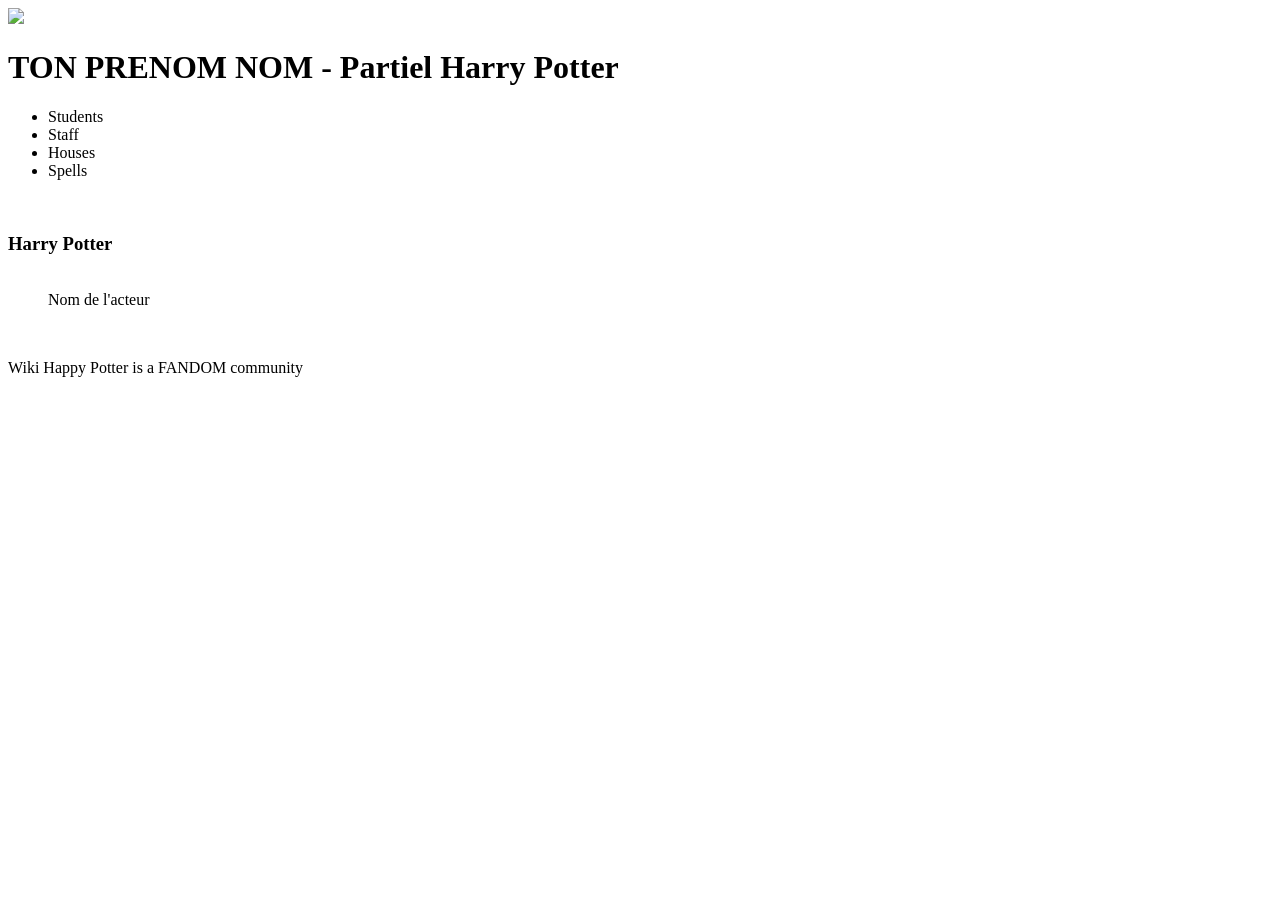
==== details.html @ 271e425f "Initial commit / partie 1" ====
<!DOCTYPE html>
<html lang="en">
  <head>
    <meta charset="UTF-8" />
    <meta name="viewport" content="width=device-width, initial-scale=1.0" />
        <link rel="stylesheet" href="./css/style.css" />
    <title>TON PRENOM NOM - Partiel Harry Potter</title>
  </head>
  <body class="page_perso">
    <header class="header">
      <div class="header__right">
        <a href="index.html">
        <img src="./images/logo/logo.png" />
    </a>
 </div>
      <div class="header__left">
        <h1>TON PRENOM NOM - Partiel Harry Potter</h1>
        <ul>
          <li>Students</li>
          <li>Staff</li>
          <li>Houses</li>
          <li>Spells</li>
        </ul>
        <img src="./images/menu.png" alt="" srcset="" />
      </div>
    </header>
    <main>
      <section>
        <h3>Harry Potter</h3>
        <div class="perso">
          <figure class="perso__left">
            <img src="./images/characters/harry.webp" alt="" srcset="" />
            <figcaption>Nom de l'acteur</figcaption>
          </figure>
          <div class="perso__right">
            
        </div>
      </section>
      <section class="house__perso">
        <img src="./images/logo/Gryffindor.png" alt="" srcset="" />
      </section>
    </main>
    <footer>
      <p>Wiki Happy Potter is a FANDOM community</p>
    </footer>
  </body>
</html>
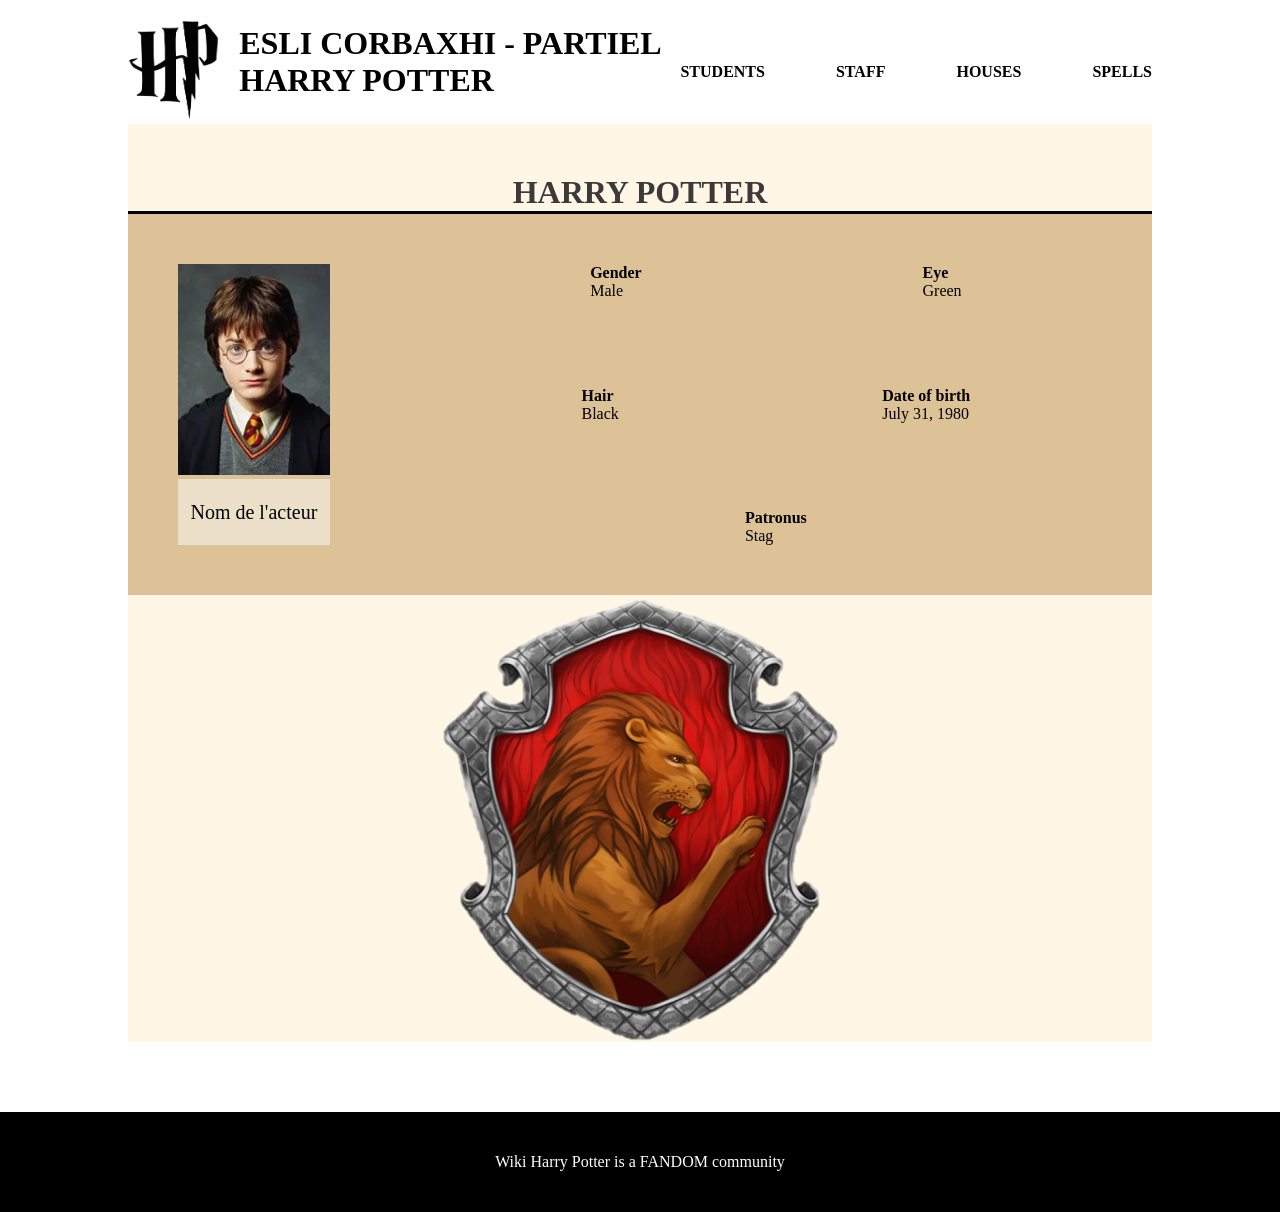
==== commit 7dc5774e: "Ajout de la partie 2 du TP, détails et hover" ====
--- a/details.html
+++ b/details.html
@@ -3,25 +3,25 @@
   <head>
     <meta charset="UTF-8" />
     <meta name="viewport" content="width=device-width, initial-scale=1.0" />
-        <link rel="stylesheet" href="./css/style.css" />
-    <title>TON PRENOM NOM - Partiel Harry Potter</title>
+        <link rel="stylesheet" href="./style.css" />
+    <title>ESLI CORBAXHI - Partiel Harry Potter</title>
   </head>
   <body class="page_perso">
     <header class="header">
       <div class="header__right">
         <a href="index.html">
-        <img src="./images/logo/logo.png" />
+        <img src="./logo.png" />
     </a>
  </div>
       <div class="header__left">
-        <h1>TON PRENOM NOM - Partiel Harry Potter</h1>
+        <h1>ESLI CORBAXHI - Partiel Harry Potter</h1>
         <ul>
           <li>Students</li>
           <li>Staff</li>
           <li>Houses</li>
           <li>Spells</li>
         </ul>
-        <img src="./images/menu.png" alt="" srcset="" />
+        <img src="./menu.png" alt="" srcset="" />
       </div>
     </header>
     <main>
@@ -29,19 +29,44 @@
         <h3>Harry Potter</h3>
         <div class="perso">
           <figure class="perso__left">
-            <img src="./images/characters/harry.webp" alt="" srcset="" />
+            <img src="./harry.webp" alt="" srcset="" />
             <figcaption>Nom de l'acteur</figcaption>
           </figure>
           <div class="perso__right">
-            
-        </div>
+  <div>
+    <div>
+      <p class="attr">Gender</p>
+      <p>Male</p>
+    </div>
+    <div>
+      <p class="attr">Eye</p>
+      <p>Green</p>
+    </div>
+  </div>
+  <div>
+    <div>
+      <p class="attr">Hair</p>
+      <p>Black</p>
+    </div>
+    <div>
+      <p class="attr">Date of birth</p>
+      <p>July 31, 1980</p>
+    </div>
+  </div>
+  <div>
+    <div>
+      <p class="attr">Patronus</p>
+      <p>Stag</p>
+    </div>
+  </div>
+</div>
       </section>
       <section class="house__perso">
-        <img src="./images/logo/Gryffindor.png" alt="" srcset="" />
+        <img src="./Gryffindor.png" alt="" srcset="" />
       </section>
     </main>
     <footer>
-      <p>Wiki Happy Potter is a FANDOM community</p>
+      <p>Wiki Harry Potter is a FANDOM community</p>
     </footer>
   </body>
 </html>
--- a/style.css
+++ b/style.css
@@ -0,0 +1,225 @@
+:root {
+  --light: #fff6e6;
+  --darkGrey: #3a3a3a;
+  --gold: #b99049;
+  --red: #b71713;
+  --green: #124b10;
+  --blue: #078cb1;
+  --yellow: #e1b50c;
+}
+
+@font-face {
+  font-family: "Rubik";
+  src: url("./../font/Rubik-Regular.ttf");
+}
+@font-face {
+  font-family: "Rubik";
+  src: url("./../font/Rubik-Bold.ttf");
+  font-weight: bold;
+}
+* {
+  margin: 0;
+  padding: 0;
+}
+
+body {
+  background: url("./../images/bgHP.webp") repeat;
+  font-family: "Rubik";
+}
+
+main {
+  background-color: var(--light);
+  max-width: 1024px;
+  margin: auto;
+  margin-bottom: 70px;
+}
+main h3 {
+  text-transform: uppercase;
+  border-bottom: 3px solid black;
+  text-align: center;
+  color: var(--DarkGrey, #3a3a3a);
+  text-align: center;
+  font-family: Rubik;
+  font-size: 32px;
+  font-style: normal;
+  font-weight: 700;
+  line-height: normal;
+  padding-top: 10px;
+}
+main h2 {
+  color: var(--DarkGrey, #3a3a3a);
+  text-align: center;
+  font-family: Roboto;
+  font-size: 40px;
+  font-style: normal;
+  font-weight: 400;
+  line-height: normal;
+  margin-bottom: 54px;
+}
+
+footer {
+  background-color: #000;
+  height: 100px;
+  display: flex;
+  justify-content: center;
+  align-items: center;
+}
+footer p {
+  text-align: center;
+  color: #fff;
+}
+
+.header {
+  display: flex;
+  max-width: 1024px;
+  margin: auto;
+  margin-top: 20px;
+}
+.header h1 {
+  margin-bottom: 20px;
+}
+.header__right img {
+  height: 100px;
+  margin-right: 20px;
+}
+.header__left {
+  width: 100%;
+  display: flex;
+  align-items: center;
+  text-transform: uppercase;
+}
+.header__left ul {
+  display: flex;
+  justify-content: space-between;
+  width: 80%;
+}
+.header__left ul li {
+  list-style: none;
+  font-weight: bold;
+}
+.header__left img {
+  display: none;
+}
+
+.houses {
+  display: flex;
+  justify-content: space-around;
+  background: rgba(185, 144, 73, 0.5);
+  padding: 30px;
+  flex-wrap: wrap;
+}
+.houses > div {
+  border-radius: 140px;
+  width: 140px;
+  height: 140px;
+  text-align: center;
+}
+.houses > div:hover {
+  background: #fff6e6;
+}
+.houses img {
+  width: 121px;
+  height: 136px;
+}
+
+.characters {
+  display: flex;
+  justify-content: space-around;
+  flex-wrap: wrap;
+  padding: 30px;
+}
+.characters > div {
+  padding: 30px;
+}
+.characters img {
+  width: 150px;
+  height: 150px;
+  border-radius: 150px;
+  border: 8px solid var(--Gold, #b99049);
+  background: url(<path-to-image>), lightgray -1.24px 0px/101.653% 141.566% no-repeat;
+  box-shadow: 0px 4px 4px 0px rgba(0, 0, 0, 0.25);
+  object-fit: cover;
+  transition: transform 0.3s ease, box-shadow 0.3s ease;
+}
+.characters img:hover {
+  transform: scale(1.1);
+  box-shadow: 0 8px 12px rgba(0,0,0,0.4);
+}
+
+.characters .gryffindor img { border-color: var(--red); }
+.characters .slytherin img  { border-color: var(--green); }
+.characters .ravenclaw img  { border-color: var(--blue); }
+.characters .hufflepuff img { border-color: var(--yellow); }
+
+.characters p {
+  text-align: center;
+  color: var(--Gold, #b99049);
+}
+
+/* PAGE PERSO */
+.page_perso h3 {
+  padding: 50px 50px 0 50px;
+}
+.page_perso .perso {
+  background: rgba(185, 144, 73, 0.5);
+  padding: 50px;
+  display: flex;
+}
+.page_perso .perso__right {
+  display: flex;
+  flex-direction: column;
+  justify-content: space-between;
+  width: 100%;
+}
+.page_perso .perso__right > div {
+  display: flex;
+  justify-content: space-around;
+}
+.page_perso .perso__right p.attr {
+  font-weight: bold;
+}
+.page_perso figure {
+  width: 215px;
+  margin-right: 120px;
+}
+.page_perso figure img {
+  width: 100%;
+}
+.page_perso figure figcaption {
+  background: rgba(255, 255, 255, 0.5);
+  display: flex;
+  align-items: center;
+  height: 66px;
+  justify-content: center;
+  font-size: 20px;
+}
+.page_perso .house__perso {
+  display: flex;
+  justify-content: center;
+  align-items: center;
+}
+
+@media screen and (max-width: 425px) {
+  header {
+    width: 90%;
+  }
+  header h1,
+header ul {
+    display: none !important;
+  }
+  header .header__left {
+    display: flex;
+    justify-content: flex-end;
+  }
+  header .header__left img {
+    display: block !important;
+    height: 70px;
+  }
+
+  .houses {
+    flex-direction: column;
+    align-content: space-around;
+  }
+}
+
+/*# sourceMappingURL=style.css.map */
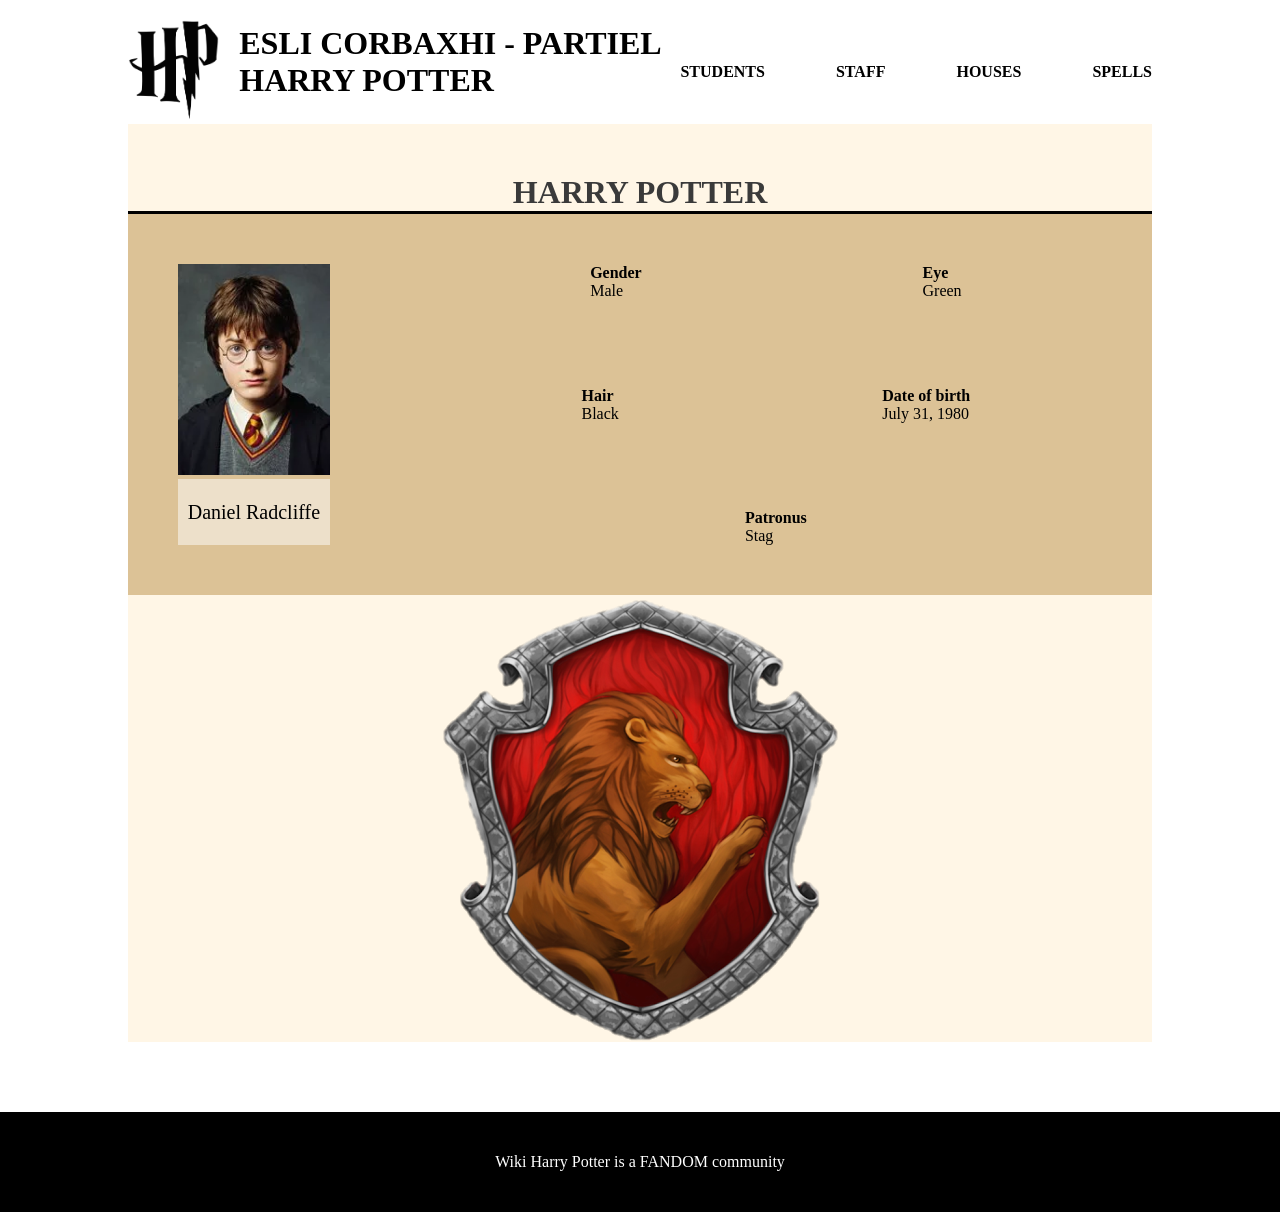
==== commit 7dc48ce6: "correction couleur autour des personnages" ====
--- a/details.html
+++ b/details.html
@@ -30,7 +30,7 @@
         <div class="perso">
           <figure class="perso__left">
             <img src="./harry.webp" alt="" srcset="" />
-            <figcaption>Nom de l'acteur</figcaption>
+            <figcaption>Daniel Radcliffe</figcaption>
           </figure>
           <div class="perso__right">
   <div>
--- a/style.css
+++ b/style.css
@@ -146,10 +146,10 @@
   box-shadow: 0 8px 12px rgba(0,0,0,0.4);
 }
 
-.characters .gryffindor img { border-color: var(--red); }
-.characters .slytherin img  { border-color: var(--green); }
-.characters .ravenclaw img  { border-color: var(--blue); }
-.characters .hufflepuff img { border-color: var(--yellow); }
+.characters .gryffindor img:hover { border-color: var(--red); }
+.characters .slytherin img:hover  { border-color: var(--green); }
+.characters .ravenclaw img:hover  { border-color: var(--blue); }
+.characters .hufflepuff img:hover { border-color: var(--yellow); }
 
 .characters p {
   text-align: center;
@@ -220,6 +220,65 @@
     flex-direction: column;
     align-content: space-around;
   }
+
+  .page_perso h3 {
+    padding: 30px 20px 0 20px;
+    font-size: 26px;
+  }
+  .page_perso .perso {
+    flex-direction: column;
+    align-items: center;
+    padding: 30px 20px;
+    gap: 30px;
+  }
+  .page_perso figure {
+    width: 180px;
+    margin-right: 0;
+  }
+  .page_perso figure figcaption {
+    text-align: center;
+    font-size: 18px;
+  }
+  .page_perso .perso__right {
+    align-items: center;
+    gap: 20px;
+  }
+  .page_perso .perso__right > div {
+    flex-direction: column;
+    align-items: center;
+    gap: 20px;
+    text-align: center;
+  }
+  .page_perso .house__perso {
+    padding: 20px 0;
+  }
+  .page_perso .house__perso img {
+    height: 150px;
+    width: auto;
+    max-width: 100%;
+  }
+
+  .page_perso .header {
+    flex-direction: column;
+    align-items: center;
+  }
+  .page_perso .header__right img {
+    margin-right: 0;
+  }
+  .page_perso .header__left {
+    justify-content: center;
+    width: 100%;
+  }
+  .page_perso .header__left ul {
+    display: flex !important;
+    flex-direction: column;
+    align-items: center;
+    gap: 15px;
+    padding: 20px 0;
+  }
+  .page_perso .header__left img {
+    display: none !important;
+  }
 }
 
 /*# sourceMappingURL=style.css.map */
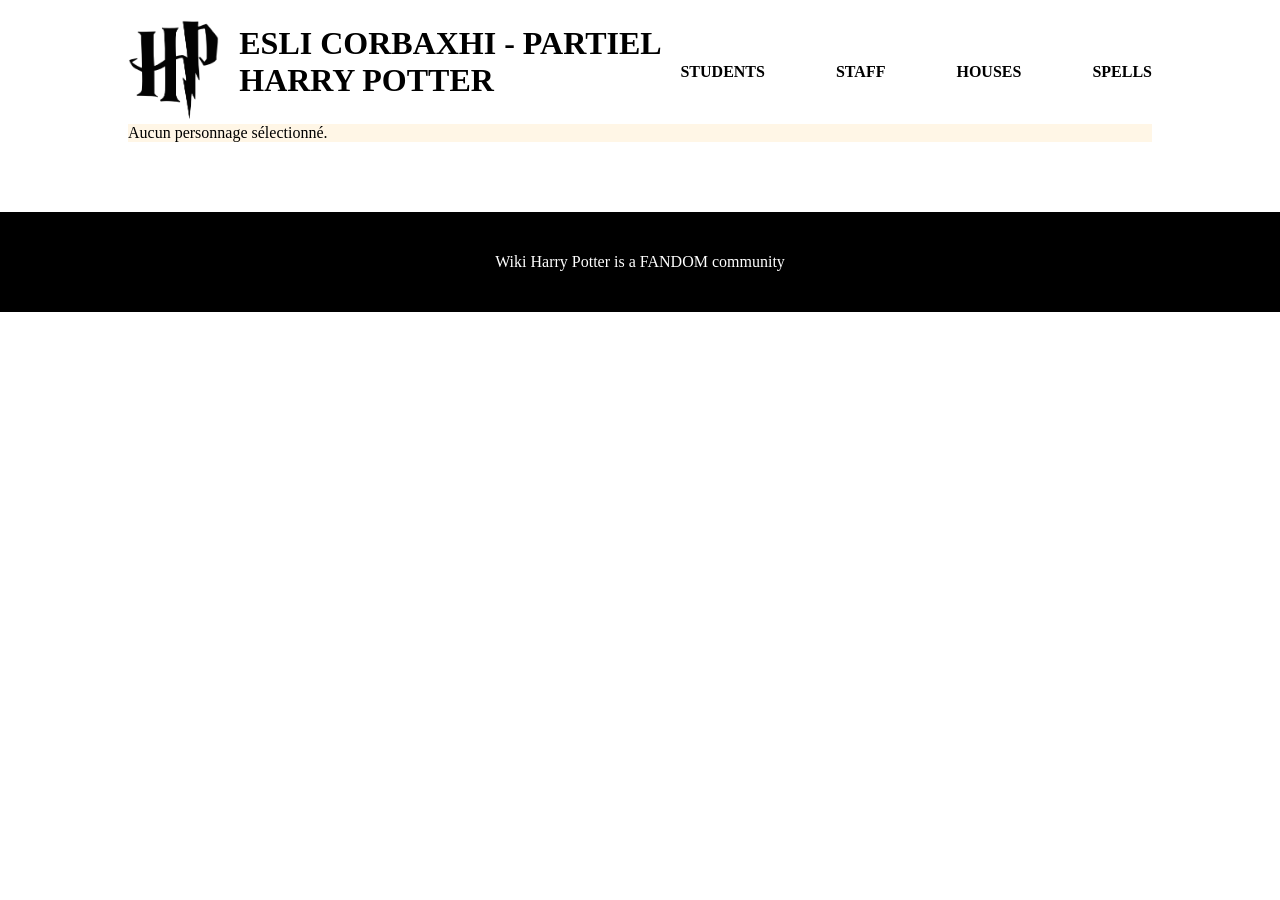
==== commit c50444fb: "Ajout de la partie 1 de la partie 3" ====
--- a/details.html
+++ b/details.html
@@ -25,48 +25,12 @@
       </div>
     </header>
     <main>
-      <section>
-        <h3>Harry Potter</h3>
-        <div class="perso">
-          <figure class="perso__left">
-            <img src="./harry.webp" alt="" srcset="" />
-            <figcaption>Daniel Radcliffe</figcaption>
-          </figure>
-          <div class="perso__right">
-  <div>
-    <div>
-      <p class="attr">Gender</p>
-      <p>Male</p>
-    </div>
-    <div>
-      <p class="attr">Eye</p>
-      <p>Green</p>
-    </div>
-  </div>
-  <div>
-    <div>
-      <p class="attr">Hair</p>
-      <p>Black</p>
-    </div>
-    <div>
-      <p class="attr">Date of birth</p>
-      <p>July 31, 1980</p>
-    </div>
-  </div>
-  <div>
-    <div>
-      <p class="attr">Patronus</p>
-      <p>Stag</p>
-    </div>
-  </div>
-</div>
-      </section>
-      <section class="house__perso">
-        <img src="./Gryffindor.png" alt="" srcset="" />
-      </section>
     </main>
     <footer>
       <p>Wiki Harry Potter is a FANDOM community</p>
     </footer>
+
+    <script src="./details.js"></script>
+
   </body>
 </html>
